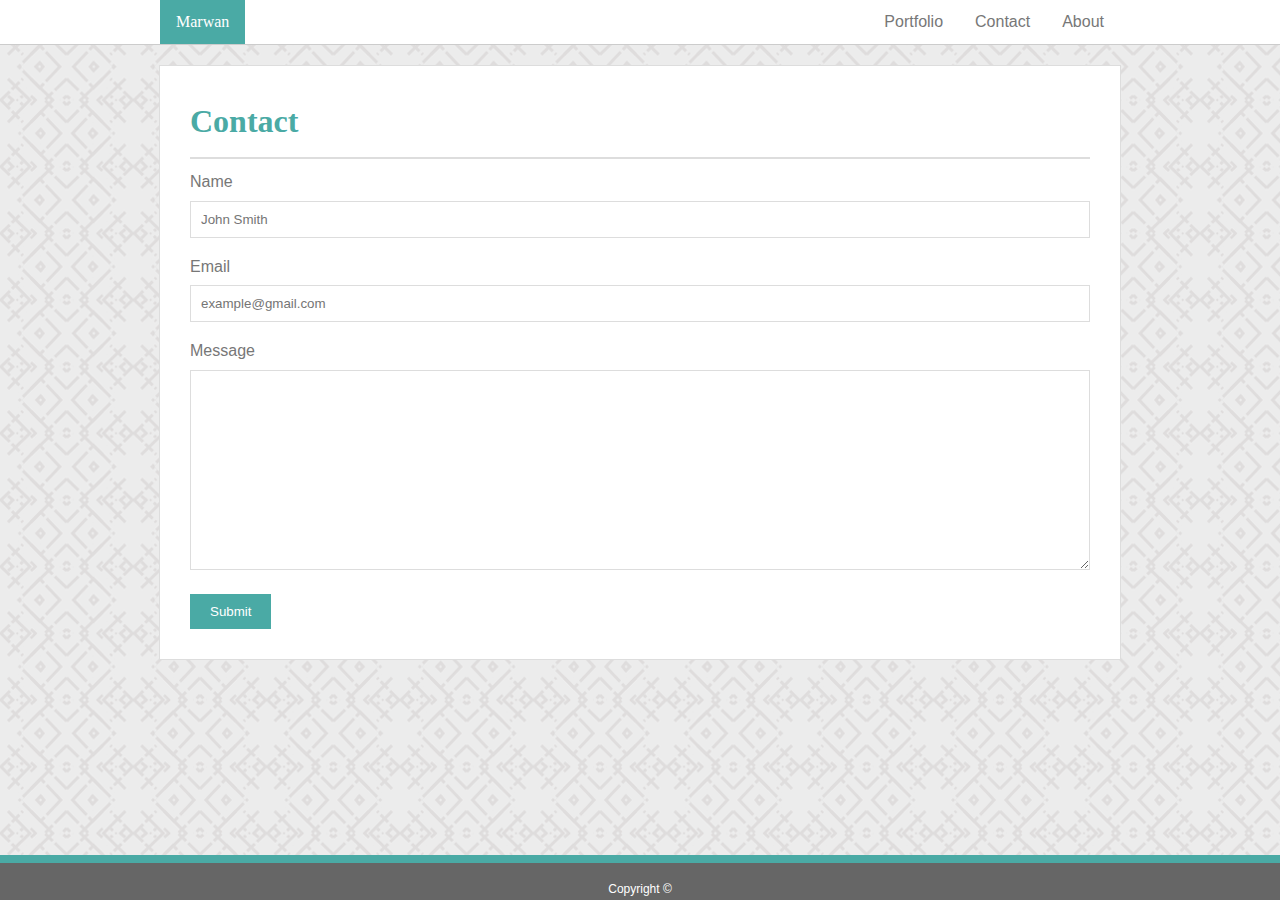
==== contact.html @ 00d76e66 "completed the contact page" ====
<!DOCTYPE html>
<head>
    <title>My Portfolio - Marwan Jassim</title>
    <!--Link to Style.css-->
    <link rel="stylesheet" href="assets/css/reset.css">
    <link rel="stylesheet" href="assets/css/style.css">
    <link rel="stylesheet" href="assets/css/contact.css">
</head>

<body>
    <div class="nav-outer">
        <div class="nav-inner">
                <ul>
                  <li><a class="name" href="#home">Marwan</a></li>
                  <li style="float:right"><a href="index.html">About</a></li>
                  <li style="float:right"><a href="contact.html">Contact</a></li>
                  <li style="float:right"><a href="portfolio.html">Portfolio</a></li>
                </ul>
        </div>
    </div>
    <div id="main">
        <h1>Contact</h1>
        <div class="container">
            <form>
            
                <label for="fname">Name</label>
                <br>
                <input type="text" id="fname" name="firstname" placeholder="John Smith">
                <br>
                <label for="fname">Email</label>
                <br>
                <input type="text" id="fname" name="email" placeholder="example@gmail.com">
                <br>
                <label for="message">Message</label>
                <textarea id="message" name="message" style="height:200px"></textarea>

                <input type="submit" value="Submit">
            </form>
        </div>      
    </div>
    <div class="footer">
        <p>Copyright ©</p>
    </div>
</body>
---- assets/css/style.css ----
body {
    background: #AAA;
    background-image: url("../images/background.png");
    font-family: 'Arial', 'Helvetica Neue', Helvetica, sans-serif;
    color: #777777;
}

.nav-outer {
    width: 100%;
    background: white;
    margin: 0px;
    border-bottom: #cccccc 1px solid;
}

.nav-inner {
    width: 960px;
    margin: 0 auto;
}

.about-me {
    color: #4aaaa5
}
.right {
    color: #4aaaa5;
    text-align: center;
    padding: 10px;
  
}

.nav-inner ul {
    list-style-type: none;
    margin: 0;
    padding: 0;
    overflow: hidden;
  }
  
  .nav-inner li {
    float: left;
  }
  
  
  .nav-inner li a {
    display: block;
    color: #777777;
    text-align: center;
    padding: 14px 16px;
    text-decoration: none;
  }
  
  
  .nav-inner .name {
    background-color: #4aaaa5;
    color: white;
    font-family: 'Georgia', Times, 'Times New Roman', serif;
  }

  #main {
      width: 900px;
      padding:30px;
      margin: 20px auto 60px auto;
      background: #fff;
      line-height: 1.6;
      border: 1px solid #dddddd;
  }

  .float-image {
      float: left;
      width: 200px;
      margin: 0px 10px 0px 0px;
      
    }
    h1 {
        font-family: 'Georgia', Times, 'Times New Roman', serif;
        font-size: 2rem;
        color: #4aaaa5;
        margin-bottom: 10px;
        padding-bottom: 10px;
        border-bottom: #dddddd solid 2px;
        font-weight: bold;
    }

    .footer {
        position: fixed;
        left: 0;
        bottom: 0;
        width: 100%;
        background-color: #666666;
        color: white;
        text-align: center;
        padding-top: 20px;
        padding-bottom: 5px;
        border-top: 8px solid #4aaaa5;
        font-size: .75rem;
     }
---- assets/css/contact.css ----
input[type=text], select, textarea {
  font-family: Arial, Helvetica, sans-serif;
  width: 100%;
  padding: 10px;
  border: 1px solid #dddddd;
  box-sizing: border-box;
  margin-top: 6px;
  margin-bottom: 16px;
  resize: vertical;
}

input[type=submit] {
    background-color: #4aaaa5;
    color: white;
    padding: 10px 20px;
    border: none;
}
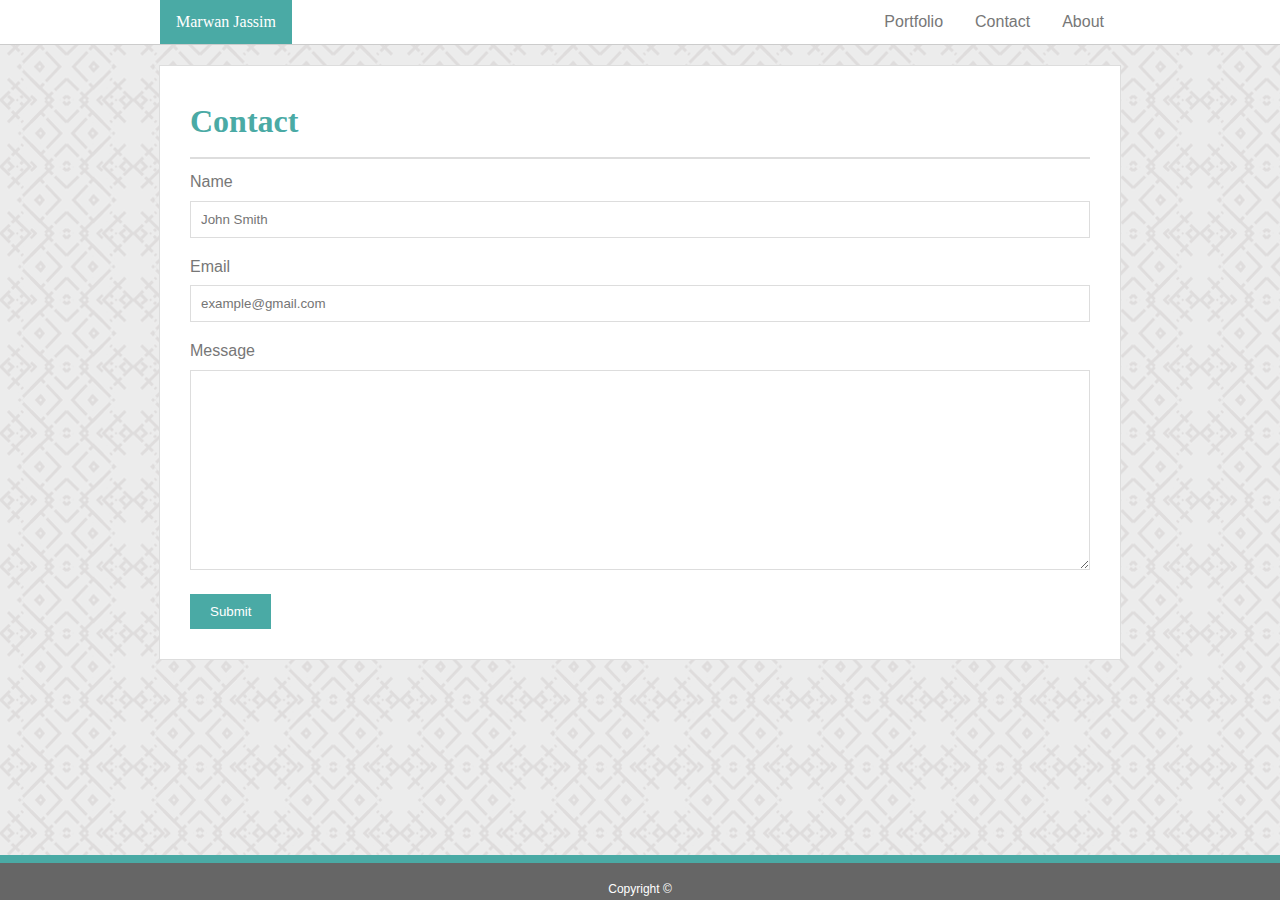
==== commit 5a207b3b: "completed the readme requirment and added my last name to the pages" ====
--- a/contact.html
+++ b/contact.html
@@ -11,7 +11,7 @@
     <div class="nav-outer">
         <div class="nav-inner">
                 <ul>
-                  <li><a class="name" href="#home">Marwan</a></li>
+                  <li><a class="name" href="#home">Marwan Jassim</a></li>
                   <li style="float:right"><a href="index.html">About</a></li>
                   <li style="float:right"><a href="contact.html">Contact</a></li>
                   <li style="float:right"><a href="portfolio.html">Portfolio</a></li>
@@ -20,6 +20,7 @@
     </div>
     <div id="main">
         <h1>Contact</h1>
+        <!--Some codes where taken from w3school.com and changed and edited the values-->
         <div class="container">
             <form>
             
--- a/assets/css/contact.css
+++ b/assets/css/contact.css
@@ -1,3 +1,6 @@
+/* Some codes where taken from w3school.com and changed and 
+edited the values like width background color and color
+*/
 input[type=text], select, textarea {
   font-family: Arial, Helvetica, sans-serif;
   width: 100%;
